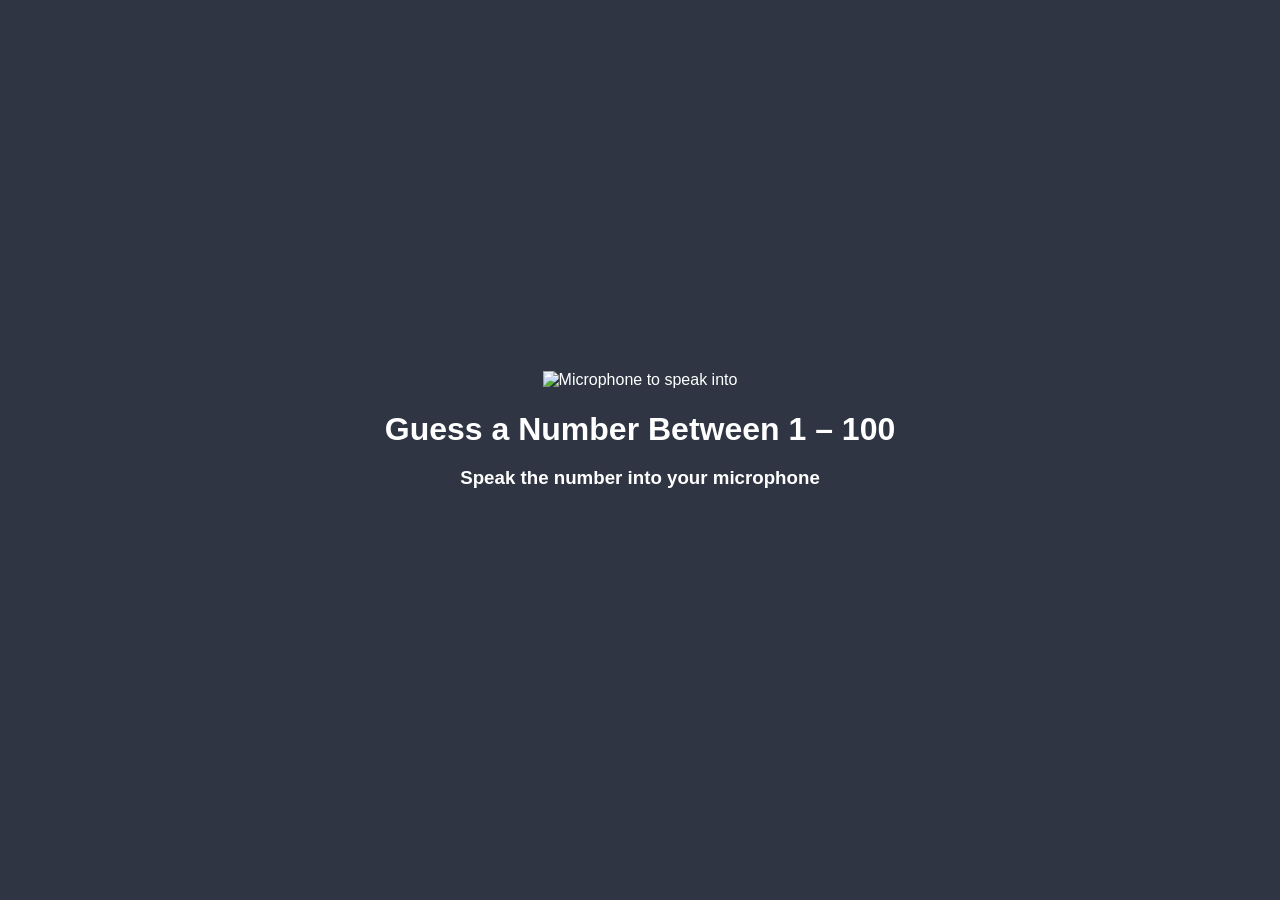
==== index.html @ 72c1732c "Add files via upload" ====
<!DOCTYPE html>
<html lang="en">
  <head>
    <meta charset="UTF-8" />
    <meta name="viewport" content="width=device-width, initial-scale=1.0" />
    <link rel="stylesheet" href="style.css" />
    <title>Speak Number Guessing Game</title>
    <script src="script.js" defer></script>
  </head>
  <body>
    <img src="img/mic.png" alt="Microphone to speak into" />
    <h1>Guess a Number Between 1 – 100</h1>
    <h3>Speak the number into your microphone</h3>
    <div id="msg" class="msg"></div>
  </body>
</html>
---- style.css ----
*,
::before,
::after {
  box-sizing: border-box;
}

body {
  background: #2f3542 url('img/bg.jpg') no-repeat left center/cover;
  color: #fff;
  min-height: 100vh;
  display: flex;
  flex-direction: column;
  align-items: center;
  justify-content: center;
  margin: 0;
  font-family: Helvetica, Arial, sans-serif;
}

h1,
h3 {
  margin-bottom: 0;
}

.msg {
  font-size: 1.5em;
  margin-top: 40px;
}

.box {
  border: 1px solid #dedede;
  display: inline-block;
  font-size: 30px;
  margin: 20px;
  padding: 10px;
}

.play-again {
  padding: 8px 15px;
  border: 0;
  background-color: #f4f4f4;
  border-radius: 5px;
  margin-top: 10px;
}
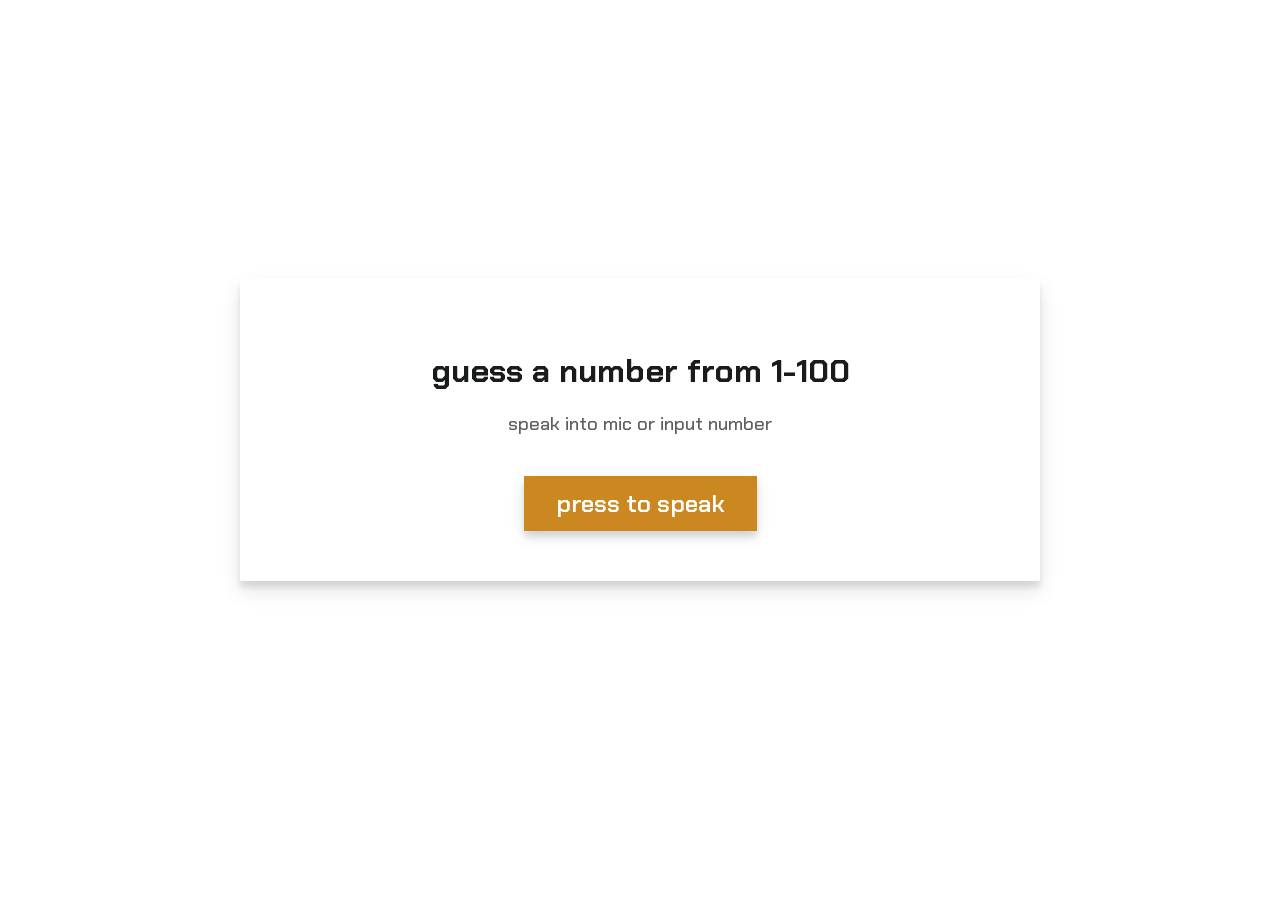
==== commit a032ab20: "Add files via upload" ====
--- a/index.html
+++ b/index.html
@@ -8,9 +8,11 @@
     <script src="script.js" defer></script>
   </head>
   <body>
-    <img src="img/mic.png" alt="Microphone to speak into" />
-    <h1>Guess a Number Between 1 – 100</h1>
-    <h3>Speak the number into your microphone</h3>
+    <div class="container">
+      <h1>guess a number from 1-100</h1>
+      <h3>speak into mic or input number</h3>
+      <button id="micBtn" class="btn">press to speak</button>
+    </div>
     <div id="msg" class="msg"></div>
   </body>
 </html>
--- a/style.css
+++ b/style.css
@@ -1,3 +1,5 @@
+@import url('https://fonts.googleapis.com/css2?family=Doto:wght@100..900&display=swap');
+@import url('https://fonts.googleapis.com/css2?family=Chakra+Petch:ital,wght@0,300;0,400;0,500;0,600;0,700;1,300;1,400;1,500;1,600;1,700&family=Doto:wght@100..900&display=swap');
 *,
 ::before,
 ::after {
@@ -5,7 +7,7 @@
 }
 
 body {
-  background: #2f3542 url('img/bg.jpg') no-repeat left center/cover;
+  background: white url('img/bg.png') no-repeat left center/cover;
   color: #fff;
   min-height: 100vh;
   display: flex;
@@ -16,9 +18,17 @@
   font-family: Helvetica, Arial, sans-serif;
 }
 
-h1,
+h1 {
+  font-family: "Chakra Petch", sans-serif;
+  color: #1a1b1c;
+  margin-bottom: 0;
+}
+
 h3 {
+  font-family: "Chakra Petch", sans-serif;
+  color: #5e5f60;
   margin-bottom: 0;
+  font-weight: 500;
 }
 
 .msg {
@@ -40,4 +50,32 @@
   background-color: #f4f4f4;
   border-radius: 5px;
   margin-top: 10px;
-}+}
+
+.container {
+  background-color: #fff;
+  border-radius: 0px;
+  box-shadow: 0 10px 20px rgba(0, 0, 0, 0.1), 0 6px 6px rgba(0, 0, 0, 0.1);
+  padding: 50px 20px;
+  text-align: center;
+  max-width: 100%;
+  width: 800px;
+}
+
+.btn {
+  background-color: #cb8820;
+  color: #fff;
+  border: 0;
+  border-radius: 0px;
+  box-shadow: 0 5px 15px rgba(0, 0, 0, 0.1), 0 6px 6px rgba(0, 0, 0, 0.1);
+  padding: 12px 32px;
+  margin: 20px auto;
+  margin-bottom: 0;
+  margin-top: 40px;
+  
+  font-family: "Chakra Petch", sans-serif;
+  font-weight: 600;
+  font-size: 24px;
+
+  cursor: pointer;
+}
